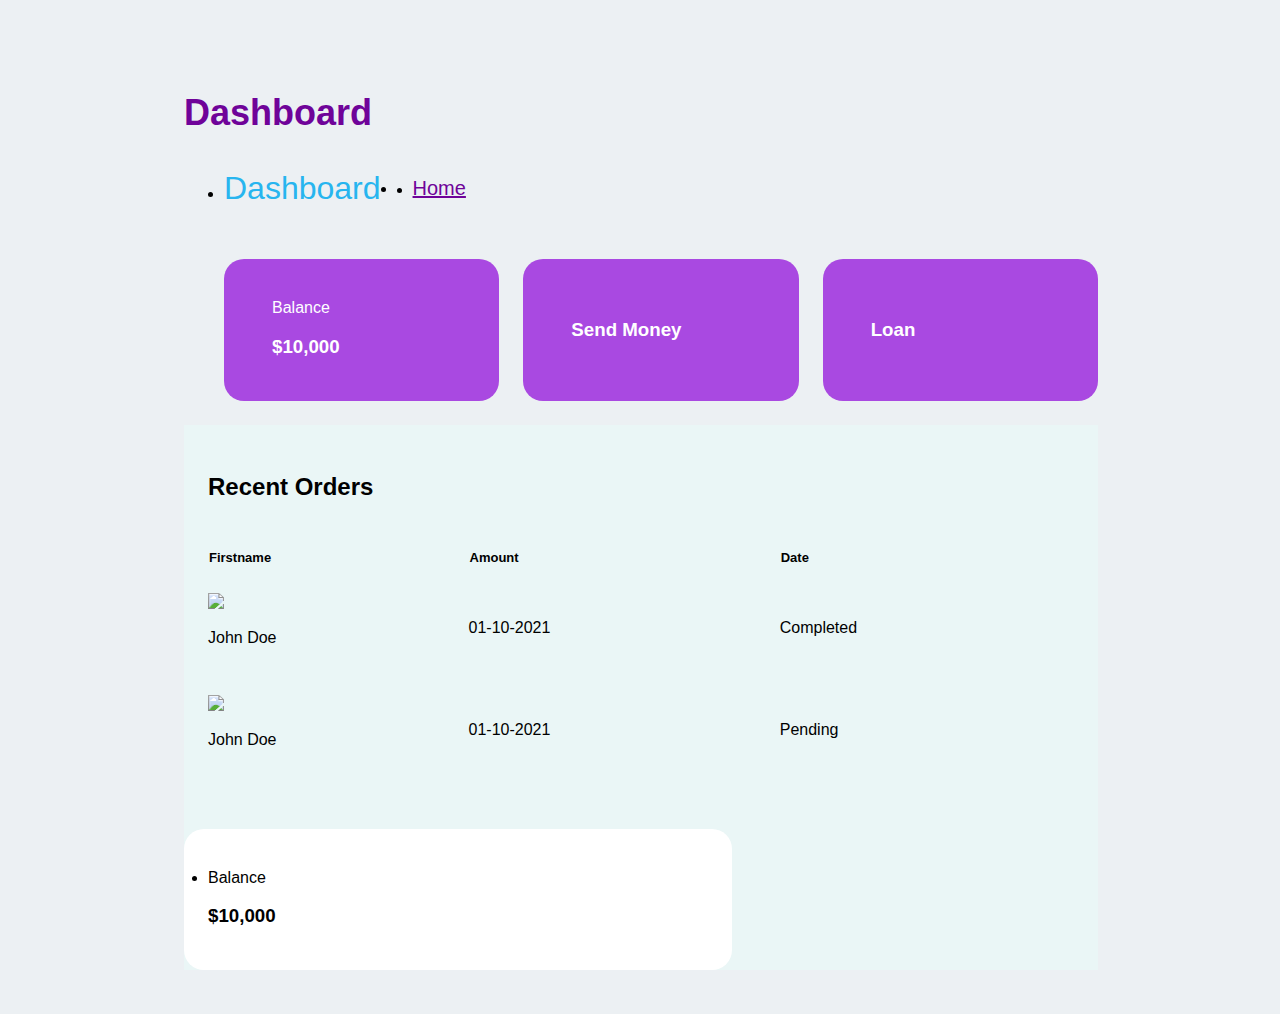
==== dashboard.html @ 9a587529 "Dashboard ready" ====
<!DOCTYPE html>
<html lang="en">

    <head>
        <meta charset="UTF-8">
        <meta http-equiv="X-UA-Compatible" content="IE=edge">
        <meta name="viewport" content="width=device-width, initial-scale=1.0">
        <script src="https://kit.fontawesome.com/a875a20b85.js" crossorigin="anonymous"></script>
        <link rel="stylesheet" href="../bootstrap-5.2.0-beta1-dist/css/bootstrap.css">
        <!--<link rel="stylesheet"
            href="https://cdn.jsdelivr.net/npm/@fortawesome/fontawesome-free@6.1.2/css/fontawesome.min.css"> -->
        <!-- <link rel="stylesheet" href="https://cdn.jsdelivr.net/npm/bootstrap@4.6.2/dist/css/bootstrap.min.css"
            integrity="sha384-xOolHFLEh07PJGoPkLv1IbcEPTNtaed2xpHsD9ESMhqIYd0nLMwNLD69Npy4HI+N" crossorigin="anonymous"> -->
        <link rel="stylesheet" href="dashboard.css">
        <link rel="stylesheet" href="style.css">

        <title>Dashboard</title>
    </head>

    <body>
        <div class="contaier-div">
            <button id="mainbtn" class="openbtn" onclick="openNav()"><span class="fa-solid fa-bars"></span></button>
            <div id="mySidebar" class="sidebar">
                <button class="closebtn" onclick="closeNav()"><span class="fa-solid fa-xmark"></span></button>
                <div class="logo-dashboard"><img src="logo.png" alt="Logo"></div>
                <a href="#">Home <span class="fa-solid fa-house"></span></a>
                <a href="#">History <span class="fa-solid fa-book"></span></a>
                <a href="#">Settings <i class="fa-solid fa-gear"></i></a>
                <a href="#">Log out <span class="fa-solid fa-right-from-bracket"></span></a>
            </div>
        </div>

        <!-- Horizontal nav -->
        <section class="content">
            <!-- MAIN -->
            <main>
                <div class="head-title">
                    <div class="left">
                        <h1>Dashboard</h1>
                        <ul class="breadcrumb">
                            <li class="dash-dash">
                                <a href="#">Dashboard</a>
                            </li>
                            <li><span class="fa-solid fa-greater-than"></span></li>
                            <li>
                                <a class="active" href="#">Home</a>
                            </li>
                        </ul>
                    </div>
                </div>

                <ul class="box-info">
                    <li>
                        <i class='bx bxs-calendar-check'></i>
                        <span class="text">
                            <p>Balance</p>
                            <h3>$10,000</h3>
                        </span>
                    </li>
                    <li>
                        <i class='bx bxs-group'></i>
                        <span class="text">
                            <h3>Send Money</h3>
                        </span>
                        <div class="btn-class"><button><i class="fa-solid fa-paper-plane"></i></button>
                        </div>
                    </li>
                    <li>
                        <i class='bx bxs-dollar-circle'></i>
                        <span class="text">
                            <h3>Loan</h3>
                        </span>
                        <div class="btn-class"><button><i class="fa-solid fa-coins"></i></button>
                        </div>
                    </li>
                </ul>

                <div class="last-div">
                    <div class="table-data">
                        <div class="order">
                            <div class="head">
                                <h3>Recent Orders</h3>
                                <i class='bx bx-search'></i>
                                <i class='bx bx-filter'></i>
                            </div>
                            <table>
                                <thead>
                                    <tr>
                                        <th>Firstname</th>
                                        <th>Amount</th>
                                        <th>Date</th>
                                    </tr>
                                </thead>
                                <tbody>
                                    <tr>
                                        <td>
                                            <img src="img/people.png">
                                            <p>John Doe</p>
                                        </td>
                                        <td>01-10-2021</td>
                                        <td><span class="status completed">Completed</span></td>
                                    </tr>
                                    <tr>
                                        <td>
                                            <img src="img/people.png">
                                            <p>John Doe</p>
                                        </td>
                                        <td>01-10-2021</td>
                                        <td><span class="status pending">Pending</span></td>
                                    </tr>
                                </tbody>
                            </table>
                        </div>
                        <div class="card-div">
                            <li>
                                <i class='bx bxs-calendar-check'></i>
                                <span class="text">
                                    <p>Balance</p>
                                    <h3>$10,000</h3>
                                </span>
                            </li>
                        </div>
                    </div>
                </div>





















                <script>
                    function closeNav() {
                        document.getElementById("mySidebar").style.width = "0";
                        document.getElementById("main").style.marginLeft = "0";
                        document.getElementById("mainbtn").style.visibility = "visible";
                    }


                    function openNav() {
                        document.getElementById("mySidebar").style.width = "200px";
                        document.getElementById("main").style.marginLeft = "200px";
                        document.getElementById("mainbtn").style.visibility = "collapse";
                    }


                </script>
























                <!-- <script src="https://cdn.jsdelivr.net/npm/jquery@3.5.1/dist/jquery.slim.min.js"
            integrity="sha384-DfXdz2htPH0lsSSs5nCTpuj/zy4C+OGpamoFVy38MVBnE+IbbVYUew+OrCXaRkfj"
            crossorigin="anonymous"></script>
        <script src="https://cdn.jsdelivr.net/npm/bootstrap@4.6.2/dist/js/bootstrap.bundle.min.js"
            integrity="sha384-Fy6S3B9q64WdZWQUiU+q4/2Lc9npb8tCaSX9FK7E8HnRr0Jz8D6OP9dO5Vg3Q9ct"
            crossorigin="anonymous"></script> -->
    </body>

</html>
---- dashboard.css ----
.sidebar {
height: 100%;
width: 0;
position: fixed;
z-index: 1;
top: 0;
left: 0;
/* background: #6f0399; */
background-color: #a543da;
overflow-x: hidden;
transition: 0.8s;
padding-top: 60px;
}

.sidebar a {
padding: 8px 8px 8px 32px;
text-decoration: none;
font-size: 1.2rem;
color: #fff;
display: block;
transition: 0.3s;
}

.sidebar a:hover {
font-size: 2rem;
transition: 0.5s;
}

.sidebar .closebtn {
position: absolute;
top: 0;
right: 25px;
font-size: 36px;
margin-left: 50px;
color: #27b5ef !important;
outline: none;
border: none;
}

.fa-xmark {
font-size: 35px;
cursor: pointer;
background: inherit;
color: #27b5ef !important;
padding: 10px 15px;
border: none;
}

/* .openbtn:hover {
background-color: #6f0399;
} */

#main {
transition: margin-left .5s;
padding: 16px;
display: inline-flex;
}


#main-section header{
    display: flex;
    justify-content: space-between;
    padding: 1.5rem;
    background-color: wheat;
    box-shadow:4px 4px 10px red;
    margin-bottom: 30px;
}

.user-wrapper{
    display: flex;
    align-items: center;
}

.user-wrapper img{
    border-radius: 50%;
    margin: 0 16px 0 0;
}
.logo-dashboard{
    margin-top: 30px;
    width: 200px;
    height: 200px;
    opacity: 0.2;
}
.content{
	position: relative;
    left: 150px;
	width: calc(100% - 350px);
}

.content main{
    width: 100%;
    padding: 36px 26px;
    max-height: calc(100vh-56px);

}
.content main .head-title {
	display: flex;
	align-items: center;
	justify-content: space-between;
	grid-gap: 16px;
	flex-wrap: wrap;
}
.content main .head-title .left h1 {
	font-size: 36px;
	font-weight: 600;
	margin-bottom: 10px;
	color: #6f0399;
}

.content main .head-title .left .breadcrumb {
	display: flex;
	align-items: center;
	grid-gap: 16px;
}


.dash-dash a{
	color: #27b5ef;
    text-decoration: none !important;
    font-size: 2rem;
	pointer-events: none;
}
.content main .head-title .left .breadcrumb li span {
	color: black;
    text-decoration: none;
    font-size: 20px;
	pointer-events: none;
}
.content main .head-title .left .breadcrumb li a.active {
	color: #6f0399;
    font-size: 20px;
	pointer-events: unset;
}

.btn-class{
    background-color: inherit;
    /* color: #fff !important; */
    font-size: 2rem;
    padding: 2%;

}
.fa-solid{
    color: #fff;
    font-size: 2.5rem;
    float: right;
}

.btn-class button{
    outline: none;
    border: none;
    background-color: inherit;
}

.btn-class:hover{
    outline: none;
    border: none;
    padding: 3%;
    background-color: inherit;
}

main ul {
	display: grid;
	grid-template-columns: repeat(auto-fit, minmax(240px, 1fr));
	grid-gap: 24px;
	margin-top: 36px;
}

main .box-info li {
	padding: 24px;
	background: #a949e1;
	border-radius: 20px;
	display: flex;
	align-items: center;
	grid-gap: 24px;
    color: #fff !important;
}

main .table-data {
	display: flex;
	flex-wrap: wrap;
	grid-gap: 24px;
	margin-top: 24px;
	width: 100%;
    background-color: #EAF6F6;
	color: var(--dark);
}
.content main .table-data > div {
	border-radius: 20px;
	background: var(--light);
	padding: 24px;
	overflow-x: auto;
}
.content main .table-data .head {
	display: flex;
	align-items: center;
	grid-gap: 16px;
	margin-bottom: 24px;
}
.content main .table-data .head h3 {
	margin-right: auto;
	font-size: 24px;
	font-weight: 600;
}
.content main .table-data .head .bx {
	cursor: pointer;
}

.content main .table-data .order {
	flex-grow: 1;
	flex-basis: 500px;
}
.content main .table-data .order table {
	width: 100%;
	border-collapse: collapse;
}
.content main .table-data .order table th {
	padding-bottom: 12px;
	font-size: 13px;
	text-align: left;
	border-bottom: 1px solid var(--grey);
}
.content main .table-data .order table td {
	padding: 16px 0;
}

.card-div{
    background-color: white !important;
    width: 500px;
}

@media screen and (max-width: 768px) {
	#sidebar {
		width: 200px;
	}

	.content {
		width: calc(100% - 60px);
		left: 200px;
	}

	.content nav .nav-link {
		display: none;
	}
}


@media screen and (max-width: 576px) {
	.content nav form .form-input input {
		display: none;
	}

	.content nav form .form-input button {
		width: auto;
		height: auto;
		background: transparent;
		border-radius: none;
		color: var(--dark);
	}

	.content nav form.show .form-input input {
		display: block;
		width: 100%;
	}
	.content nav form.show .form-input button {
		width: 36px;
		height: 100%;
		border-radius: 0 36px 36px 0;
		color: var(--light);
	}

	.content nav form.show ~ .notification,
	.content nav form.show ~ .profile {
		display: none;
	}

	.content main .box-info {
		grid-template-columns: 1fr;
	}

	.content main .table-data .head {
		min-width: 420px;
	}
	.content main .table-data .order table {
		min-width: 420px;
	}
	.content main .table-data .todo .todo-list {
		min-width: 420px;
	}
}




@media screen and (max-height: 450px) {
    .sidebar {
        padding-top: 15px;
    }
    .sidebar a {font-size: 10px !important;}
}

.closebtn{
    color: #fff !important;
    background-color: inherit;
}

@media (min-width: 600px) {
    .openbtn {
        font-size: 50px;
        cursor: pointer;
        background: inherit;
        color: white;
        padding: 10px 15px;
        border: none;
    }
}
---- style.css ----
*{
    font-family: 'Open Sans', sans-serif;
}
body{
    background-color: #ECF0F3;
    /* background-color: yellowgreen; */
}
.login-div{
    width: 280px;
    height: 500px;
    padding: 60px 35px 35px;
    margin: auto;
    margin: 10% auto;
    border-radius: 35px;
    background: #ECF0F3;
    box-shadow: 13px 13px 20px  #5555,
                -13px 13px 20px #CBCED8
    /* box-shadow: 13px 13px 20px  red,
                -13px 13px 20px yellow */
}

.logo img{
    height: 110px;
    width: 110px;
    border-radius: 50px;
}
.logo{
    margin: -5px auto;
    border-radius: 20%;
    border: none;
    width: 120px;
    height: 120px;
    background: inherit;
    align-items: center;
    justify-content: center;
    text-align: center;
    box-shadow: 0 0 0 2px fbfbfb, 0 0 0 5px #ECF0F3, 8px 8px 15px #A7AAAF, -8px -8px 15px #fff;

}
.title{
    text-align: center;
    font-size: 30px;
    padding-top: 24px;
    font-family: 'Noto Sans', sans-serif;
    font-weight: 700;
    margin-top: -30px;
    color: #a949e1;
}
.form-field{
    width: 100%;
    padding: 50px 5px 5px 5px;
    margin-top: -20px;
}

.form-field input{
    border: none;
    outline: none;
    background: none;
    font-size: 1rem;
    color:grey;
    padding: 20px 10px 20px 10px;
}
.email-div, .password-div{
    margin-bottom: 35px;
    border-radius: 20px;
    box-shadow: inset 5px 5px 5px #CBCED1,
                inset -5px -5px 5px #fff;
}
.form-field span{
    height: 22px;
    margin: 0 5px -3px 25px;
    color: grey;
}
.login-btn{
    outline: none;
    border: none;
    cursor: pointer;
    width: 100%;
    height: 60px;
    border-radius: 20px;
    font-size: 1.2rem;
    font-weight: 700;
    margin-top: -5px;
    color: #fff;
    text-align: center;
    background: #a949e1;
    box-shadow: 8px 8px 8px #b1b1b1,
                -8px -8px 8px #fff;
    transition: 1s;
}

.login-btn:hover{
    background: #6f0399
}

.login-btn:active{
    background: #6f0399;
}

.links{
    padding: 20px 0 0 ;
    text-align: center;
}

.links a{
    text-decoration: none;
    font-size: 0.8rem;
    color: #555;
}
.links a:hover{
    text-decoration: underline;
    font-size: 0.8rem;
    color: #555;
}
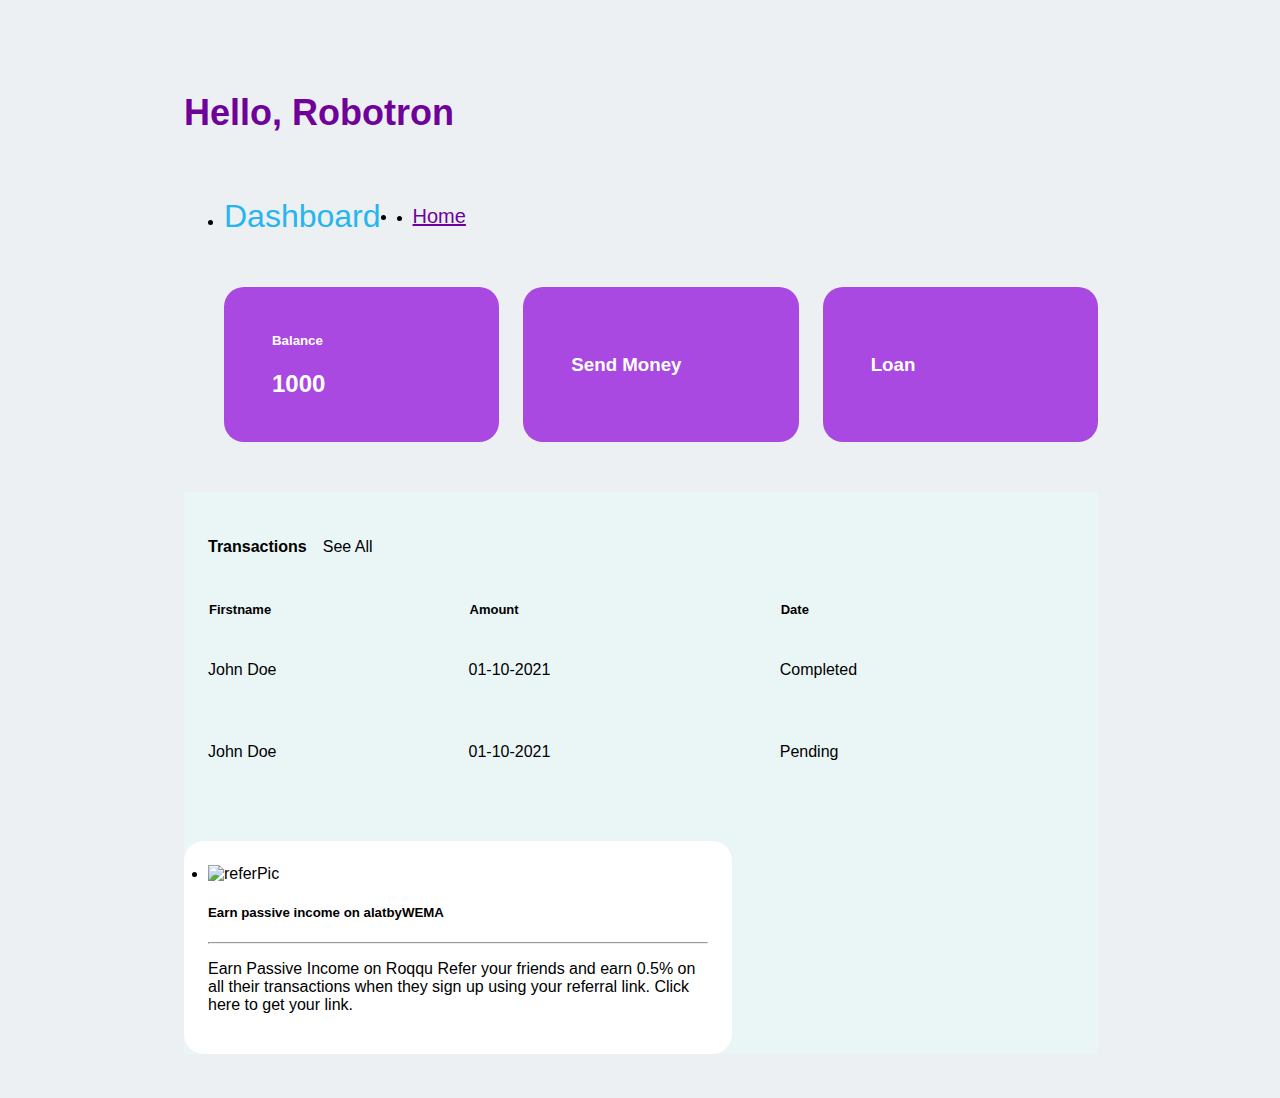
==== commit c86c6a90: "Merge branch 'master' into 2ndeDev" ====
--- a/dashboard.html
+++ b/dashboard.html
@@ -7,10 +7,10 @@
         <meta name="viewport" content="width=device-width, initial-scale=1.0">
         <script src="https://kit.fontawesome.com/a875a20b85.js" crossorigin="anonymous"></script>
         <link rel="stylesheet" href="../bootstrap-5.2.0-beta1-dist/css/bootstrap.css">
-        <!--<link rel="stylesheet"
-            href="https://cdn.jsdelivr.net/npm/@fortawesome/fontawesome-free@6.1.2/css/fontawesome.min.css"> -->
-        <!-- <link rel="stylesheet" href="https://cdn.jsdelivr.net/npm/bootstrap@4.6.2/dist/css/bootstrap.min.css"
-            integrity="sha384-xOolHFLEh07PJGoPkLv1IbcEPTNtaed2xpHsD9ESMhqIYd0nLMwNLD69Npy4HI+N" crossorigin="anonymous"> -->
+        <link rel="stylesheet"
+            href="https://cdn.jsdelivr.net/npm/@fortawesome/fontawesome-free@6.1.2/css/fontawesome.min.css">
+        <link rel="stylesheet" href="https://cdn.jsdelivr.net/npm/bootstrap@4.6.2/dist/css/bootstrap.min.css"
+            integrity="sha384-xOolHFLEh07PJGoPkLv1IbcEPTNtaed2xpHsD9ESMhqIYd0nLMwNLD69Npy4HI+N" crossorigin="anonymous">
         <link rel="stylesheet" href="dashboard.css">
         <link rel="stylesheet" href="style.css">
 
@@ -19,13 +19,14 @@
 
     <body>
         <div class="contaier-div">
-            <button id="mainbtn" class="openbtn" onclick="openNav()"><span class="fa-solid fa-bars"></span></button>
+            <button id="mainbtn" class="openbtn" onclick="openNav()"><span class="fa-solid fa-bars"
+                    style="color: #27b5ef;"></span></button>
             <div id="mySidebar" class="sidebar">
                 <button class="closebtn" onclick="closeNav()"><span class="fa-solid fa-xmark"></span></button>
                 <div class="logo-dashboard"><img src="logo.png" alt="Logo"></div>
-                <a href="#">Home <span class="fa-solid fa-house"></span></a>
-                <a href="#">History <span class="fa-solid fa-book"></span></a>
-                <a href="#">Settings <i class="fa-solid fa-gear"></i></a>
+                <a href="#">Home <span class="fa-solid fa-house"></span></a><br>
+                <a href="#">History <span class="fa-solid fa-book"></span></a><br>
+                <a href="#">Settings <i class="fa-solid fa-gear"></i></a><br>
                 <a href="#">Log out <span class="fa-solid fa-right-from-bracket"></span></a>
             </div>
         </div>
@@ -36,7 +37,7 @@
             <main>
                 <div class="head-title">
                     <div class="left">
-                        <h1>Dashboard</h1>
+                        <h1>Hello, <span>Robotron</span></h1><br>
                         <ul class="breadcrumb">
                             <li class="dash-dash">
                                 <a href="#">Dashboard</a>
@@ -53,8 +54,11 @@
                     <li>
                         <i class='bx bxs-calendar-check'></i>
                         <span class="text">
-                            <p>Balance</p>
-                            <h3>$10,000</h3>
+                            <h5>Balance</h5>
+                            <div id="balance-div">
+                                <h2 id="amountFromJavascript">1000</h2>
+                            </div>
+                            <div id="accountNum"></div>
                         </span>
                     </li>
                     <li>
@@ -74,13 +78,12 @@
                         </div>
                     </li>
                 </ul>
-
                 <div class="last-div">
                     <div class="table-data">
                         <div class="order">
                             <div class="head">
-                                <h3>Recent Orders</h3>
-                                <i class='bx bx-search'></i>
+                                <h4>Transactions</h4>
+                                <a class='bx bx-search'>See All</a>
                                 <i class='bx bx-filter'></i>
                             </div>
                             <table>
@@ -94,7 +97,6 @@
                                 <tbody>
                                     <tr>
                                         <td>
-                                            <img src="img/people.png">
                                             <p>John Doe</p>
                                         </td>
                                         <td>01-10-2021</td>
@@ -102,7 +104,6 @@
                                     </tr>
                                     <tr>
                                         <td>
-                                            <img src="img/people.png">
                                             <p>John Doe</p>
                                         </td>
                                         <td>01-10-2021</td>
@@ -113,82 +114,32 @@
                         </div>
                         <div class="card-div">
                             <li>
-                                <i class='bx bxs-calendar-check'></i>
                                 <span class="text">
-                                    <p>Balance</p>
-                                    <h3>$10,000</h3>
+                                    <img src="refer=.png" alt="referPic">
+                                    <h5>Earn passive income on alatbyWEMA</h5>
+                                    <hr>
+                                    <p>Earn Passive Income on Roqqu
+                                        Refer your friends and earn 0.5% on all their transactions when they sign up
+                                        using your referral link. Click here to get
+                                        your link.</p>
                                 </span>
                             </li>
                         </div>
                     </div>
                 </div>
+            </main>
 
 
 
 
 
-
-
-
-
-
-
-
-
-
-
-
-
-
-
-
-
-                <script>
-                    function closeNav() {
-                        document.getElementById("mySidebar").style.width = "0";
-                        document.getElementById("main").style.marginLeft = "0";
-                        document.getElementById("mainbtn").style.visibility = "visible";
-                    }
-
-
-                    function openNav() {
-                        document.getElementById("mySidebar").style.width = "200px";
-                        document.getElementById("main").style.marginLeft = "200px";
-                        document.getElementById("mainbtn").style.visibility = "collapse";
-                    }
-
-
-                </script>
-
-
-
-
-
-
-
-
-
-
-
-
-
-
-
-
-
-
-
-
-
-
-
-
-                <!-- <script src="https://cdn.jsdelivr.net/npm/jquery@3.5.1/dist/jquery.slim.min.js"
-            integrity="sha384-DfXdz2htPH0lsSSs5nCTpuj/zy4C+OGpamoFVy38MVBnE+IbbVYUew+OrCXaRkfj"
-            crossorigin="anonymous"></script>
-        <script src="https://cdn.jsdelivr.net/npm/bootstrap@4.6.2/dist/js/bootstrap.bundle.min.js"
-            integrity="sha384-Fy6S3B9q64WdZWQUiU+q4/2Lc9npb8tCaSX9FK7E8HnRr0Jz8D6OP9dO5Vg3Q9ct"
-            crossorigin="anonymous"></script> -->
+            <script src="https://cdn.jsdelivr.net/npm/jquery@3.5.1/dist/jquery.slim.min.js"
+                integrity="sha384-DfXdz2htPH0lsSSs5nCTpuj/zy4C+OGpamoFVy38MVBnE+IbbVYUew+OrCXaRkfj"
+                crossorigin="anonymous"></script>
+            <script src="https://cdn.jsdelivr.net/npm/bootstrap@4.6.2/dist/js/bootstrap.bundle.min.js"
+                integrity="sha384-Fy6S3B9q64WdZWQUiU+q4/2Lc9npb8tCaSX9FK7E8HnRr0Jz8D6OP9dO5Vg3Q9ct"
+                crossorigin="anonymous"></script>
+            <script src="bank.js"></script>
     </body>
 
 </html>--- a/dashboard.css
+++ b/dashboard.css
@@ -48,9 +48,6 @@
 border: none;
 }
 
-/* .openbtn:hover {
-background-color: #6f0399;
-} */
 
 #main {
 transition: margin-left .5s;
@@ -123,7 +120,7 @@
 	pointer-events: none;
 }
 .content main .head-title .left .breadcrumb li span {
-	color: black;
+	color: #27b5ef;
     text-decoration: none;
     font-size: 20px;
 	pointer-events: none;
@@ -181,7 +178,7 @@
 	display: flex;
 	flex-wrap: wrap;
 	grid-gap: 24px;
-	margin-top: 24px;
+	margin-top: 50px;
 	width: 100%;
     background-color: #EAF6F6;
 	color: var(--dark);
@@ -301,7 +298,7 @@
 }
 
 .closebtn{
-    color: #fff !important;
+    color: #27b5ef !important;
     background-color: inherit;
 }
 
@@ -310,7 +307,7 @@
         font-size: 50px;
         cursor: pointer;
         background: inherit;
-        color: white;
+        color: #6f0399;
         padding: 10px 15px;
         border: none;
     }
--- a/style.css
+++ b/style.css
@@ -112,3 +112,65 @@
     font-size: 0.8rem;
     color: #555;
 }
+
+
+/* Please Wait page */
+
+.animate-word h1{
+    animation: animate-word 1.5s infinite;
+}
+
+.container-main{
+    font-size: 1.5rem;
+}
+
+@keyframes animate-word {
+    0%   {color: #6f0399;}
+    25%  {color: #24bdc3;}
+    50%  {color: #a949e1;}
+    100% {color: #6f0399;}
+    
+}
+
+
+/* Media Queries */
+@media (max-width: 400px){
+    .container-main{
+    margin-top: 98% !important;
+    }
+}
+
+
+@media (min-width: 401px) and (max-width: 420px){
+    .container-main{
+    margin-top: 80%;
+    }
+}
+
+@media (min-width: 421px) and (max-width: 460px){
+    .container-main{
+    margin-top: 80%;
+    }
+}
+@media (min-width: 461px) and (max-width: 480px){
+    .container-main{
+    margin-top: 80%;
+    }
+}
+
+@media (min-width: 481px) and (max-width: 500px){
+    .container-main{
+    margin-top: 80%;
+    }
+}
+@media (max-width: 1200px){
+    .container-main{
+    margin-top: 30%;
+    }
+}
+
+@media (min-width: 1201px){
+    .container-main{
+    margin-top: 20%;
+    }
+}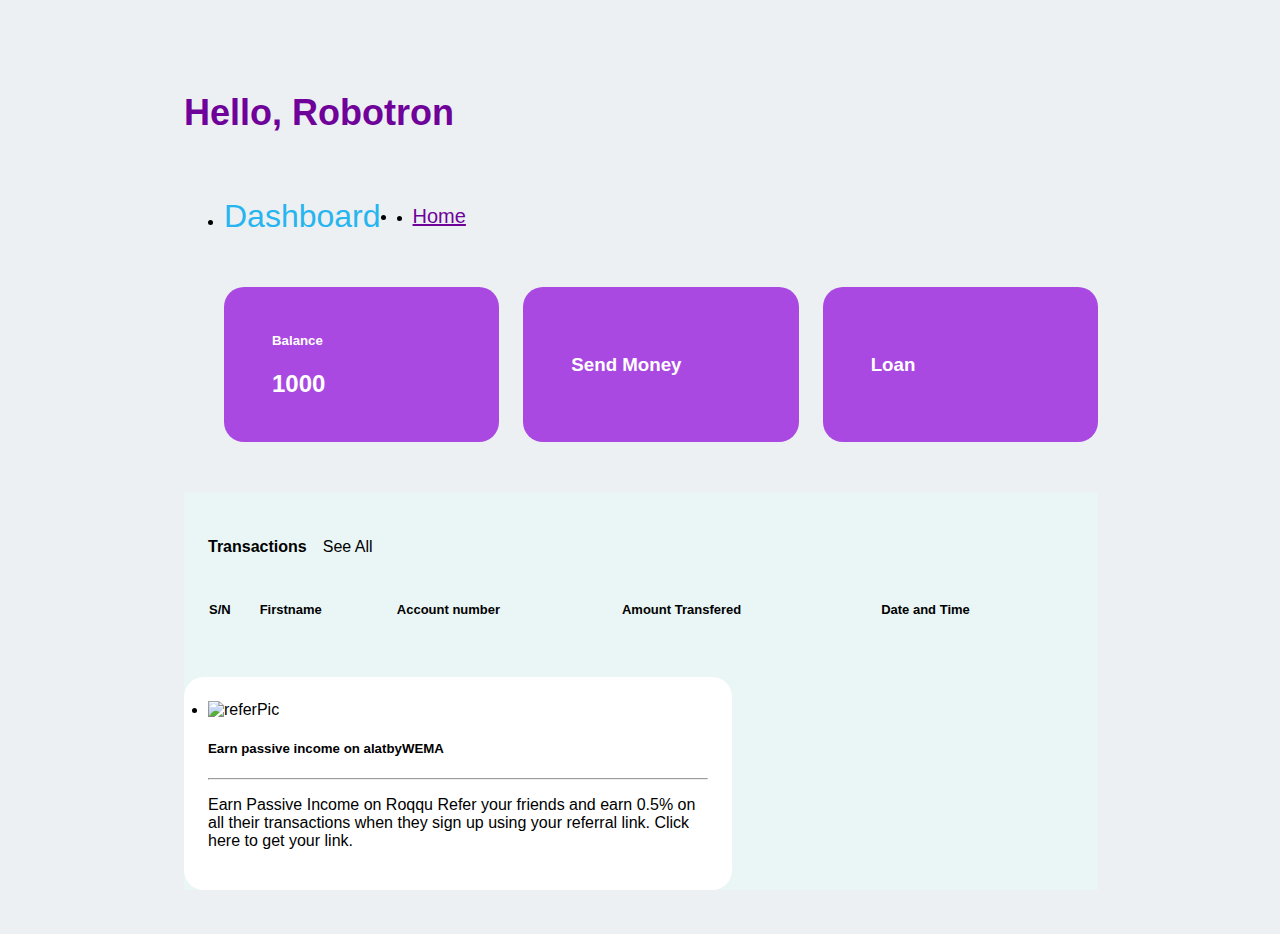
==== commit 9ff85823: "i updated bank.js" ====
--- a/dashboard.html
+++ b/dashboard.html
@@ -17,7 +17,7 @@
         <title>Dashboard</title>
     </head>
 
-    <body>
+    <body onload="userDetailsOnLoad()">
         <div class="contaier-div">
             <button id="mainbtn" class="openbtn" onclick="openNav()"><span class="fa-solid fa-bars"
                     style="color: #27b5ef;"></span></button>
@@ -37,7 +37,7 @@
             <main>
                 <div class="head-title">
                     <div class="left">
-                        <h1>Hello, <span>Robotron</span></h1><br>
+                        <h1>Hello, <span id="displayNameOfUser">Robotron</span></h1><br>
                         <ul class="breadcrumb">
                             <li class="dash-dash">
                                 <a href="#">Dashboard</a>
@@ -66,7 +66,7 @@
                         <span class="text">
                             <h3>Send Money</h3>
                         </span>
-                        <div class="btn-class"><button><i class="fa-solid fa-paper-plane"></i></button>
+                        <div class="btn-class"><button onclick="transfer()"><i class="fa-solid fa-paper-plane"></i></button>
                         </div>
                     </li>
                     <li>
@@ -89,13 +89,15 @@
                             <table>
                                 <thead>
                                     <tr>
+                                        <th>S/N</th>
                                         <th>Firstname</th>
-                                        <th>Amount</th>
-                                        <th>Date</th>
+                                        <th>Account number</th>
+                                        <th>Amount Transfered</th>
+                                        <th>Date and Time</th>
                                     </tr>
                                 </thead>
-                                <tbody>
-                                    <tr>
+                                <tbody id="transactionDetails">
+                                    <!-- <tr>
                                         <td>
                                             <p>John Doe</p>
                                         </td>
@@ -108,7 +110,7 @@
                                         </td>
                                         <td>01-10-2021</td>
                                         <td><span class="status pending">Pending</span></td>
-                                    </tr>
+                                    </tr> -->
                                 </tbody>
                             </table>
                         </div>
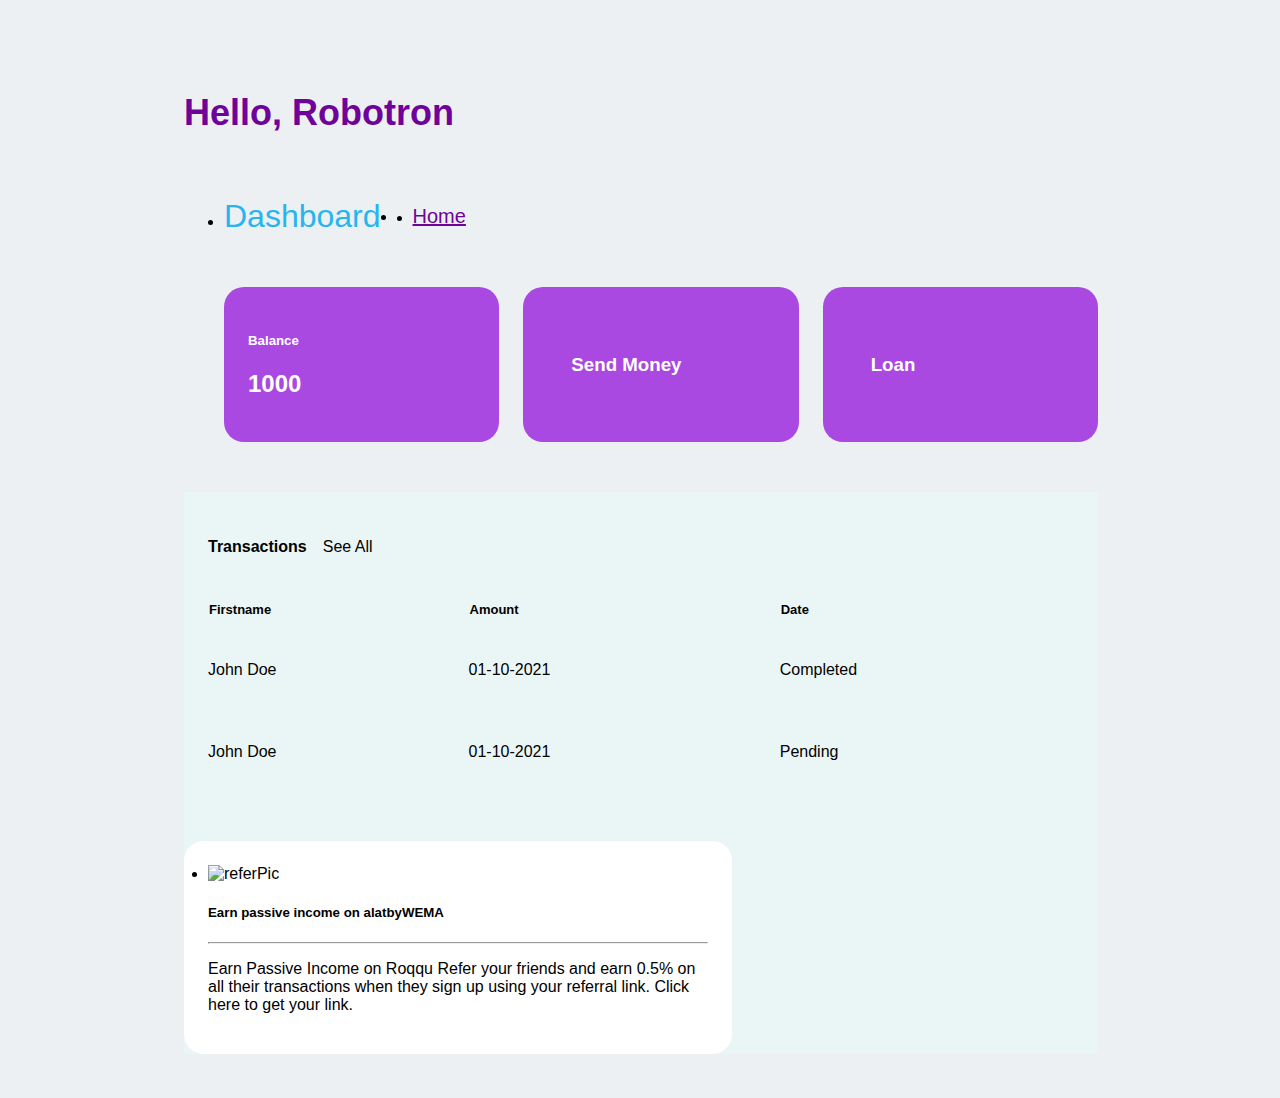
==== commit 764a5c51: "Modal for send money added" ====
--- a/dashboard.html
+++ b/dashboard.html
@@ -17,7 +17,7 @@
         <title>Dashboard</title>
     </head>
 
-    <body onload="userDetailsOnLoad()">
+    <body>
         <div class="contaier-div">
             <button id="mainbtn" class="openbtn" onclick="openNav()"><span class="fa-solid fa-bars"
                     style="color: #27b5ef;"></span></button>
@@ -37,7 +37,7 @@
             <main>
                 <div class="head-title">
                     <div class="left">
-                        <h1>Hello, <span id="displayNameOfUser">Robotron</span></h1><br>
+                        <h1>Hello, <span>Robotron</span></h1><br>
                         <ul class="breadcrumb">
                             <li class="dash-dash">
                                 <a href="#">Dashboard</a>
@@ -52,7 +52,6 @@
 
                 <ul class="box-info">
                     <li>
-                        <i class='bx bxs-calendar-check'></i>
                         <span class="text">
                             <h5>Balance</h5>
                             <div id="balance-div">
@@ -66,7 +65,21 @@
                         <span class="text">
                             <h3>Send Money</h3>
                         </span>
-                        <div class="btn-class"><button onclick="transfer()"><i class="fa-solid fa-paper-plane"></i></button>
+                        <div class="btn-class"><button id="sendBtn"><i class="fa-solid fa-paper-plane"></i></button>
+                        </div>
+
+
+                        <!-- The Modal -->
+                        <div id="sendMoneyModal" class="modal">
+                            <!-- Modal content -->
+                            <div class="modal-content">
+                                <span class="close">&times;</span>
+                                <input class="rounded-pill" type="text" name="" id="" placeholder="Name of recipient">
+                                <input class="rounded-pill" type="text" name="" id="" placeholder="Account Number">
+                                <input class="rounded-pill" type="text" name="" id="" placeholder="Bank Name">
+                                <input class="rounded-pill" type="text" name="" id="" placeholder="Amount">
+                                <button class="btn btn-lg btn-outline-purple">Send Money</button>
+                            </div>
                         </div>
                     </li>
                     <li>
@@ -89,15 +102,13 @@
                             <table>
                                 <thead>
                                     <tr>
-                                        <th>S/N</th>
                                         <th>Firstname</th>
-                                        <th>Account number</th>
-                                        <th>Amount Transfered</th>
-                                        <th>Date and Time</th>
+                                        <th>Amount</th>
+                                        <th>Date</th>
                                     </tr>
                                 </thead>
-                                <tbody id="transactionDetails">
-                                    <!-- <tr>
+                                <tbody>
+                                    <tr>
                                         <td>
                                             <p>John Doe</p>
                                         </td>
@@ -110,7 +121,7 @@
                                         </td>
                                         <td>01-10-2021</td>
                                         <td><span class="status pending">Pending</span></td>
-                                    </tr> -->
+                                    </tr>
                                 </tbody>
                             </table>
                         </div>
--- a/dashboard.css
+++ b/dashboard.css
@@ -157,6 +157,68 @@
     background-color: inherit;
 }
 
+/* Modal CSS */
+/* The Modal (background) */
+.modal {
+  display: none; /* Hidden by default */
+  position: fixed; /* Stay in place */
+  z-index: 1; /* Sit on top */
+  left: 150px;
+  top: 50px;
+  width: 80%; /* Full width */
+  height: 80%; /* Full height */
+  overflow: auto; /* Enable scroll if needed */
+  background-color: rgb(0,0,0); /* Fallback color */
+  background-color: rgba(0,0,0, 0.5); /* Black w/ opacity */
+}
+
+/* Modal Content/Box */
+.modal-content {
+  /* background-color: #a949e1; */
+  margin: 10% auto; /* 15% from the top and centered */
+  padding: 20px;
+  border: 1px solid #888;
+  width: 80%; /* Could be more or less, depending on screen size */
+}
+
+.modal-content input{
+	border: none;
+    outline: none;
+	margin: 10px;
+    background: #EAF6F6;
+    font-size: 1rem;
+    color:#000 !important;
+    padding: 20px;
+	    /* box-shadow: inset 2px 2px 2px #a543da,
+                inset -2px -2px 2px #fbfbfb; */
+}
+
+/* The Close Button */
+.close {
+  color: #aaa;
+  float: right;
+  font-size: 28px;
+  font-weight: bold;
+}
+
+.close:hover,
+.close:focus {
+  color: red;
+  text-decoration: none;
+  cursor: pointer;
+}
+
+.btn-outline-purple {
+  color: #6f0399;
+  border-color: #6f0399;
+}
+.btn-outline-purple:hover {
+  color: #fff;
+  background-color: #6f0399;
+  border-color: #6f0399;
+}
+
+
 main ul {
 	display: grid;
 	grid-template-columns: repeat(auto-fit, minmax(240px, 1fr));
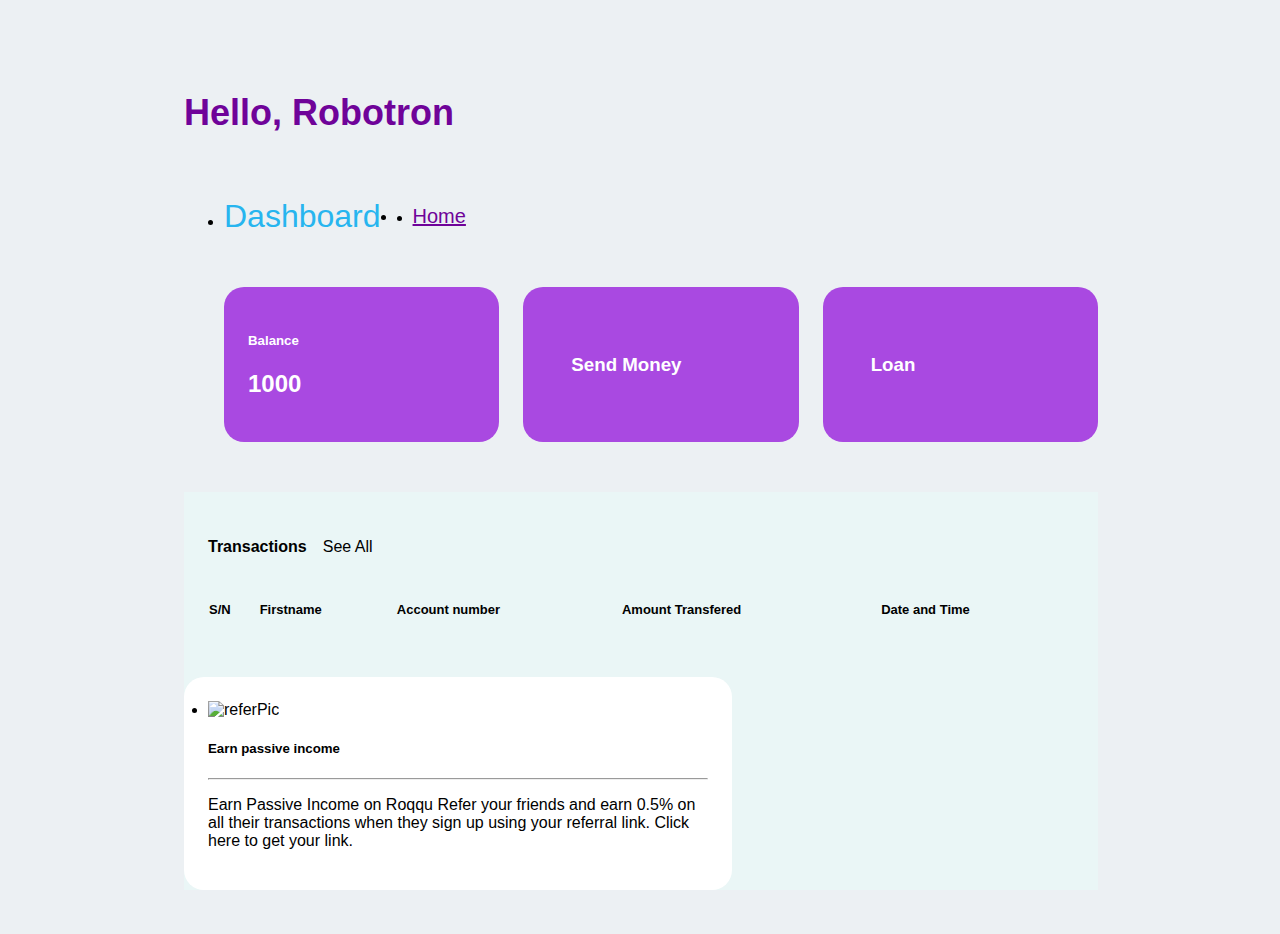
==== commit fb09f5da: "pull and merge from master branch" ====
--- a/dashboard.html
+++ b/dashboard.html
@@ -17,7 +17,7 @@
         <title>Dashboard</title>
     </head>
 
-    <body>
+    <body onload="userDetailsOnLoad()">
         <div class="contaier-div">
             <button id="mainbtn" class="openbtn" onclick="openNav()"><span class="fa-solid fa-bars"
                     style="color: #27b5ef;"></span></button>
@@ -37,7 +37,7 @@
             <main>
                 <div class="head-title">
                     <div class="left">
-                        <h1>Hello, <span>Robotron</span></h1><br>
+                        <h1>Hello, <span id="displayNameOfUser">Robotron</span></h1><br>
                         <ul class="breadcrumb">
                             <li class="dash-dash">
                                 <a href="#">Dashboard</a>
@@ -65,7 +65,7 @@
                         <span class="text">
                             <h3>Send Money</h3>
                         </span>
-                        <div class="btn-class"><button id="sendBtn"><i class="fa-solid fa-paper-plane"></i></button>
+                        <div class="btn-class"><button onclick="transfer()" id="sendBtn"><i class="fa-solid fa-paper-plane"></i></button>
                         </div>
 
 
@@ -102,26 +102,15 @@
                             <table>
                                 <thead>
                                     <tr>
+                                        <th>S/N</th>
                                         <th>Firstname</th>
-                                        <th>Amount</th>
-                                        <th>Date</th>
+                                        <th>Account number</th>
+                                        <th>Amount Transfered</th>
+                                        <th>Date and Time</th>
                                     </tr>
                                 </thead>
-                                <tbody>
-                                    <tr>
-                                        <td>
-                                            <p>John Doe</p>
-                                        </td>
-                                        <td>01-10-2021</td>
-                                        <td><span class="status completed">Completed</span></td>
-                                    </tr>
-                                    <tr>
-                                        <td>
-                                            <p>John Doe</p>
-                                        </td>
-                                        <td>01-10-2021</td>
-                                        <td><span class="status pending">Pending</span></td>
-                                    </tr>
+                                <tbody id="transactionDetails">
+                                   
                                 </tbody>
                             </table>
                         </div>
@@ -129,7 +118,7 @@
                             <li>
                                 <span class="text">
                                     <img src="refer=.png" alt="referPic">
-                                    <h5>Earn passive income on alatbyWEMA</h5>
+                                    <h5>Earn passive income </h5>
                                     <hr>
                                     <p>Earn Passive Income on Roqqu
                                         Refer your friends and earn 0.5% on all their transactions when they sign up
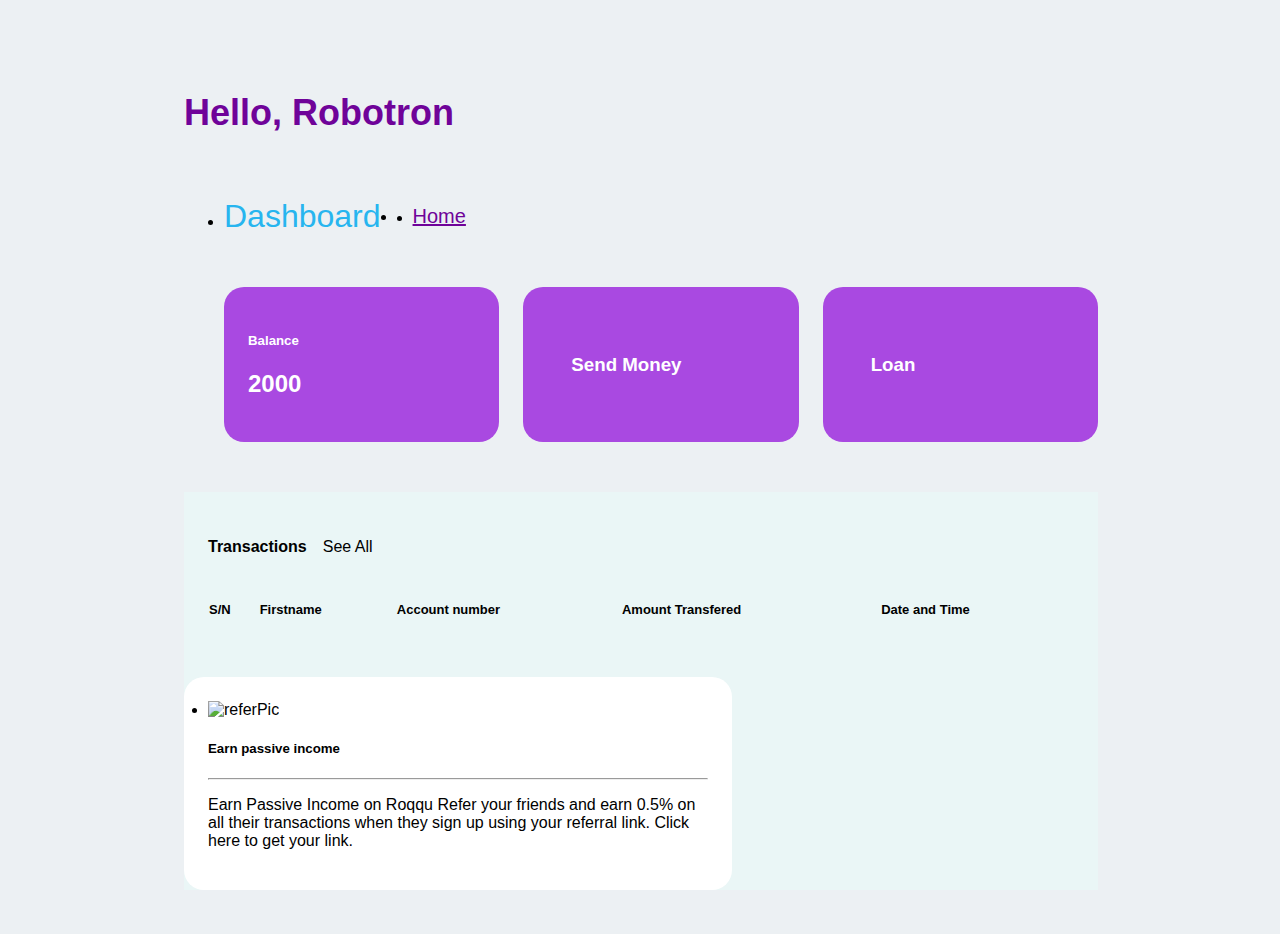
==== commit b749a871: "Merge pull request #11 from Robotron2/lovebr" ====
--- a/dashboard.html
+++ b/dashboard.html
@@ -55,7 +55,7 @@
                         <span class="text">
                             <h5>Balance</h5>
                             <div id="balance-div">
-                                <h2 id="amountFromJavascript">1000</h2>
+                                <h2 id="displayBalance"></h2>
                             </div>
                             <div id="accountNum"></div>
                         </span>
@@ -74,11 +74,11 @@
                             <!-- Modal content -->
                             <div class="modal-content">
                                 <span class="close">&times;</span>
-                                <input class="rounded-pill" type="text" name="" id="" placeholder="Name of recipient">
-                                <input class="rounded-pill" type="text" name="" id="" placeholder="Account Number">
-                                <input class="rounded-pill" type="text" name="" id="" placeholder="Bank Name">
-                                <input class="rounded-pill" type="text" name="" id="" placeholder="Amount">
-                                <button class="btn btn-lg btn-outline-purple">Send Money</button>
+                                <input class="rounded-pill" type="text" name="" id="nameofrecipient" placeholder="Name of recipient">
+                                <input class="rounded-pill" type="number" name="" id="acctNum" placeholder="Account Number">
+                                <input class="rounded-pill" type="text" name="" id="bankname" placeholder="Bank Name">
+                                <input class="rounded-pill" type="number" name="" id="amountEntered" placeholder="Amount">
+                                <button class="btn btn-lg btn-outline-purple" onclick="sendMoney()">Send Money</button>
                             </div>
                         </div>
                     </li>
@@ -133,8 +133,6 @@
 
 
 
-
-
             <script src="https://cdn.jsdelivr.net/npm/jquery@3.5.1/dist/jquery.slim.min.js"
                 integrity="sha384-DfXdz2htPH0lsSSs5nCTpuj/zy4C+OGpamoFVy38MVBnE+IbbVYUew+OrCXaRkfj"
                 crossorigin="anonymous"></script>
